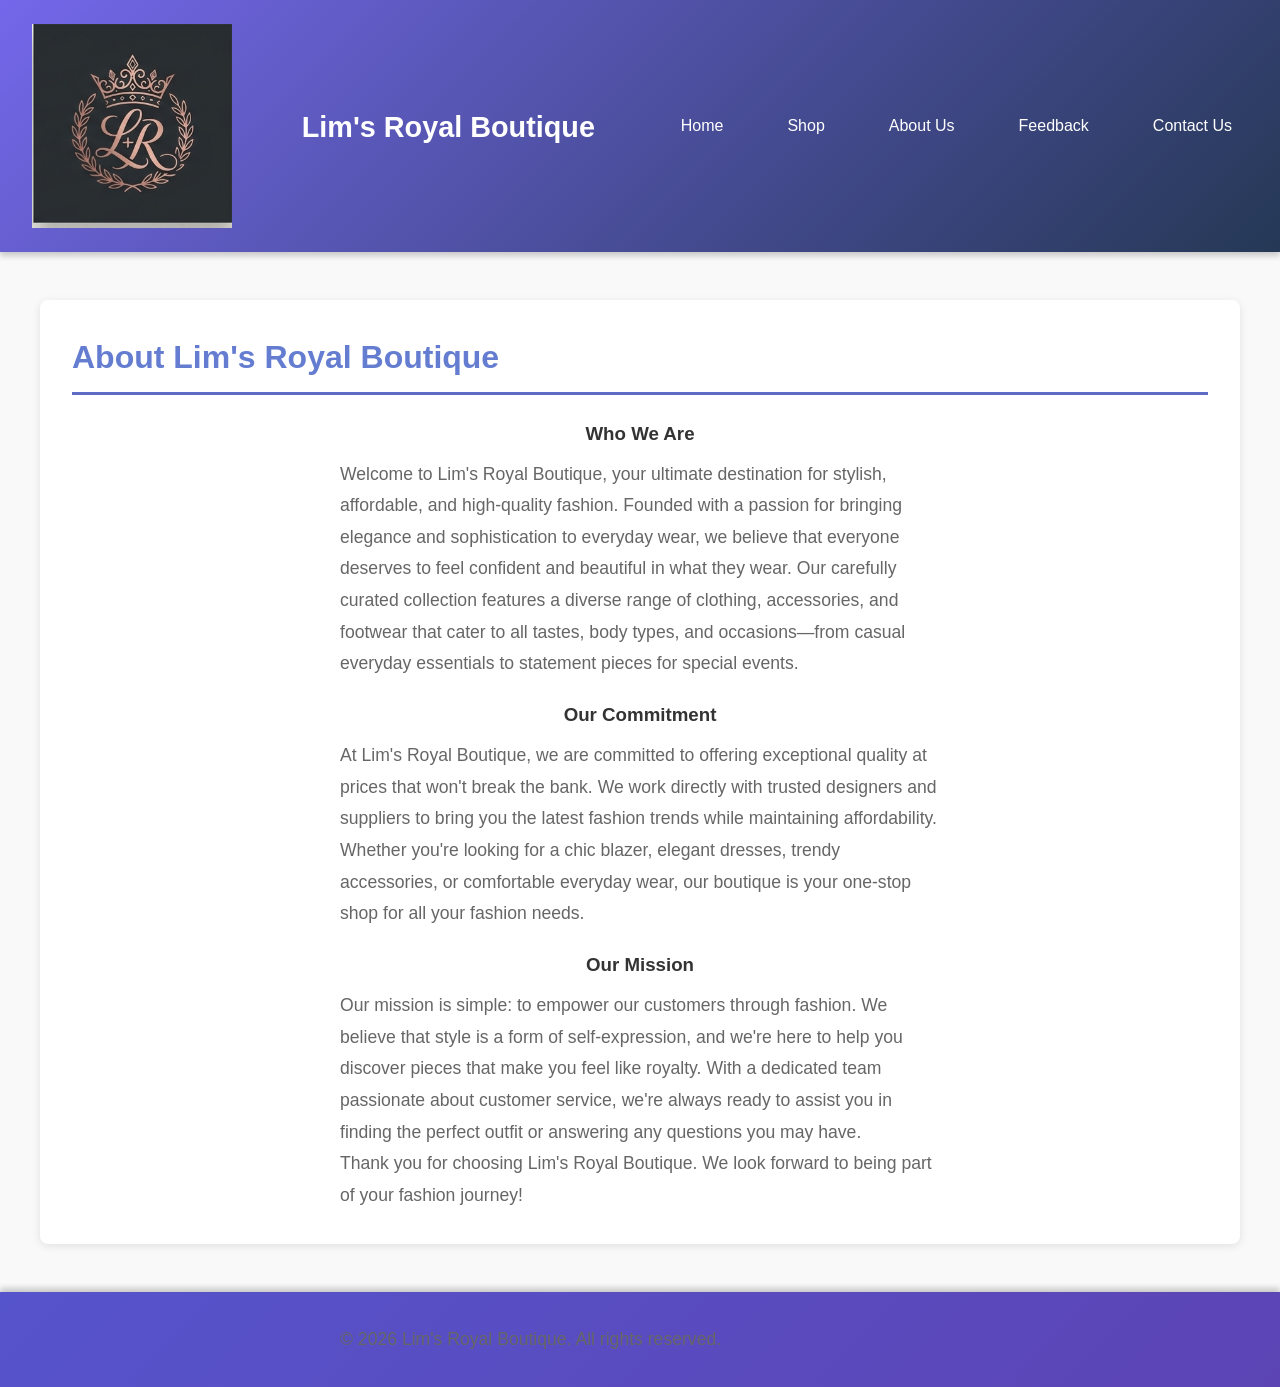
==== about.html @ 6de18e8b "Add logo image to header in about.html for improved branding" ====
<!DOCTYPE html>
 
<html lang="en">
 
<head>
 
  <meta charset="UTF-8">
 
  <meta name="viewport" content="width=device-width, initial-scale=1.0">
 
  <title>Lim's Royal Boutique- About Us</title>
 
  <link rel="stylesheet" href="style.css">
 
</head>
 
<body class="about">
 
  <header>
    <img src="images/logo/logo.png" alt="Lim's Royal Boutique Logo" width="200">
    <h1><div class="logo"><a href="index.html">Lim's Royal Boutique</a></div></h1>
 
    <nav class="navbar">
 
      <ul>
 
        <li><a href="index.html">Home</a></li>
 
        <li><a href="shop.html">Shop</a></li>
 
        <li><a href="about.html">About Us</a></li>
 
        <li><a href="feedback.html">Feedback</a></li>
 
        <li><a href="contact.html">Contact Us</a></li>
 
      </ul>
 
    </nav>
 
  </header>
 
  <section class="about">
    <h2 class="about-us">About Lim's Royal Boutique</h2>
  <div class="about-subsection">
    <h3>Who We Are</h3>
    <p>Welcome to Lim's Royal Boutique, your ultimate destination for stylish, affordable, and high-quality fashion. Founded with a passion for bringing elegance and sophistication to everyday wear, we believe that everyone deserves to feel confident and beautiful in what they wear. Our carefully curated collection features a diverse range of clothing, accessories, and footwear that cater to all tastes, body types, and occasions—from casual everyday essentials to statement pieces for special events.</p>
  </div>
  <div class="about-subsection">
    <h3>Our Commitment</h3>
    <p>At Lim's Royal Boutique, we are committed to offering exceptional quality at prices that won't break the bank. We work directly with trusted designers and suppliers to bring you the latest fashion trends while maintaining affordability. Whether you're looking for a chic blazer, elegant dresses, trendy accessories, or comfortable everyday wear, our boutique is your one-stop shop for all your fashion needs.</p>
  </div>
  <div class="about-subsection">
    <h3>Our Mission</h3>
    <p>Our mission is simple: to empower our customers through fashion. We believe that style is a form of self-expression, and we're here to help you discover pieces that make you feel like royalty. With a dedicated team passionate about customer service, we're always ready to assist you in finding the perfect outfit or answering any questions you may have.</p>
  </div>
  <div class="about-subsection closing">
    <p>Thank you for choosing Lim's Royal Boutique. We look forward to being part of your fashion journey!</p>
  </div>

</section>
</section>
 
  </section>
 
  <footer class="foot">
 
    <p class="in-foot">&copy; 2026 Lim's Royal Boutique. All rights reserved.</p>
 
  </footer>
 
</body>
 
</html>
---- style.css ----
/* GENERAL STYLES */

* {
  margin: 0;
  padding: 0;
  box-sizing: border-box;
}

body {
  font-family: 'Segoe UI', Tahoma, Geneva, Verdana, sans-serif;
  line-height: 1.6;
  color: #333;
  background-color: #f9f9f9;
}

  /*  HEADER & NAVIGATION  */

header {
  background: linear-gradient(135deg, #7467ea 0%, #253855 100%);
  color: white;
  padding: 1.5rem 2rem;
  display: flex;
  justify-content: space-between;
  align-items: center;
  box-shadow: 0 4px 6px rgba(0, 0, 0, 0.2);
  flex-wrap: wrap;
}

.logo a {
  text-decoration: none;
  color: white;
  font-size: 1.8rem;
  font-weight: bold;
  transition: color 0.3s ease;
}

.logo a:hover {
  color: #628ad3;
  text-shadow: 2px 2px 4px rgba(0, 0, 0, 0.3);
}

.navbar ul {
  display: flex;
  list-style: none;
  gap: 2rem;
  flex-wrap: wrap;
}

.navbar a {
  color: white;
  text-decoration: none;
  font-weight: 500;
  padding: 0.5rem 1rem;
  border-radius: 4px;
  transition: all 0.3s ease;
  position: relative;
}

.navbar a:hover {
  background-color: #57aee0;
  color: #559fdf;
  transform: translateY(-2px);
  box-shadow: 0 4px 8px rgba(0, 0, 0, 0.2);
}

.navbar a::after {
  content: '';
  position: absolute;
  bottom: 0;
  left: 0;
  width: 0;
  height: 2px;
  background-color: #638ad9;
  transition: width 0.3s ease;
}

.navbar a:hover::after {
  width: 100%;
}

  /* SECTIONS  */

section {
  max-width: 1200px;
  margin: 3rem auto;
  padding: 2rem;
  background-color: white;
  border-radius: 8px;
  box-shadow: 0 2px 8px rgba(0, 0, 0, 0.1);
  animation: fadeIn 0.5s ease;
}

@keyframes fadeIn {
  from {
    opacity: 0;
    transform: translateY(20px);
  }
  to {
    opacity: 1;
    transform: translateY(0);
  }
}

h2 {
  color: #7782e5;
  margin-bottom: 1.5rem;
  font-size: 2rem;
  border-bottom: 3px solid #5e6cc6;
  padding-bottom: 0.5rem;
}

p {
  color: #555;
  margin-bottom: 1rem;
  line-height: 1.8;
}

    /*  ABOUT SECTION */

.about {
  text-align:left;
}

.about-us {
  color: #647dd1;
}

.about p {
  font-size: 1.1rem;
  color: #666;
  max-width: 600px;
  margin: 0 auto;
  text-align: left;

}
h3 {
  text-align: center;
  margin-top:20px ;
  margin-bottom: 10px;
  font-weight: bold;
}

    /*  CONTACT SECTION */

.contact {
  max-width: 700px;
  margin: 3rem auto;
}

.contact ul {
  list-style: none;
  margin: 1.5rem 0;
  padding-left: 0;
}

.contact li {
  padding: 0.8rem;
  background-color: #f5f5f5;
  margin-bottom: 0.8rem;
  border-left: 4px solid #5951a3;
  border-radius: 4px;
  transition: all 0.3s ease;
}

.contact li:hover {
  background-color: #ffe4b5;
  transform: translateX(10px);
  box-shadow: 0 2px 8px rgba(0, 0, 0, 0.1);
}

.contact a {
  color: #5990e3;
  text-decoration: none;
  font-weight: 600;
  transition: color 0.3s ease;
}

.contact a:hover {
  color: #5e8cd5;
  text-decoration: underline;
}

    /*  FEEDBACK SECTION */

.feedback {
  max-width: 600px;
  margin: 3rem auto;
}

.feed-back {
  color: #5571cd;
}

form {
  margin-top: 2rem;
}

label {
  display: block;
  margin-top: 1rem;
  font-weight: 600;
  color: #333;
}

input[type="text"],
input[type="email"],
textarea {
  width: 100%;
  padding: 0.8rem;
  margin-top: 0.5rem;
  border: 2px solid #ddd;
  border-radius: 4px;
  font-family: inherit;
  font-size: 1rem;
  transition: all 0.3s ease;
}

input[type="text"]:focus,
input[type="email"]:focus,
textarea:focus {
  outline: none;
  border-color: #1f2345;
  box-shadow: 0 0 8px rgba(255, 215, 0, 0.3);
  background-color: #fffef0;
}

textarea {
  resize: vertical;
  min-height: 150px;
}

button {
  background: linear-gradient(135deg, #4854de 0%, #1d2051 100%);
  color: white;
  padding: 0.8rem 2rem;
  border: none;
  border-radius: 4px;
  font-size: 1rem;
  font-weight: 600;
  cursor: pointer;
  margin-top: 1.5rem;
  transition: all 0.3s ease;
  box-shadow: 0 4px 6px rgba(0, 0, 0, 0.2);
}

button:hover {
  transform: translateY(-3px);
  box-shadow: 0 6px 12px rgba(0, 0, 0, 0.3);
  background: linear-gradient(135deg, #D2691E 0%, #8B4513 100%);
}

button:active {
  transform: translateY(-1px);
  box-shadow: 0 2px 4px rgba(0, 0, 0, 0.2);
}

    /*  SHOP SECTION  */

.shop {
  background-color: white;
}

.shop-now {
  color: #8B4513;
}

.product-grid {
  display: flex;
  flex-wrap: wrap;
  gap: 2rem;
  justify-content: space-between;
  margin-top: 2rem;
}

.product-card {
  flex: 0 1 calc(25% - 1.5rem);
  background-color: #fff;
  border: 1px solid #ddd;
  border-radius: 8px;
  overflow: hidden;
  box-shadow: 0 2px 8px rgba(0, 0, 0, 0.1);
  transition: all 0.3s ease;
  display: flex;
  flex-direction: column;
  cursor: pointer;
}

.product-card:hover {
  transform: translateY(-10px);
  box-shadow: 0 8px 20px rgba(0, 0, 0, 0.2);
  border-color: #384394;
}

.product-card img {
  width: 100%;
  height: 250px;
  object-fit: cover;
  transition: transform 0.3s ease;
}

.product-card:hover img {
  transform: scale(1.1);
}

.product-card h3 {
  color: #5740b5;
  padding: 1rem 1rem 0.5rem;
  font-size: 1.1rem;
}

.product-card p {
  color: #D2691E;
  padding: 0 1rem;
  font-size: 1.2rem;
  font-weight: bold;
  margin-bottom: 0.5rem;
}

.add-to-cart {
  margin: 0 1rem 1rem;
  padding: 0.7rem 1.5rem;
  background: linear-gradient(135deg, #705cd5 0%, #9b3fb7 100%);
  color: white;
  border: none;
  border-radius: 4px;
  cursor: pointer;
  font-weight: 600;
  transition: all 0.3s ease;
  align-self: center;
}

.add-to-cart:hover {
  background: linear-gradient(135deg, #6d60df 0%, #607ace 100%);
  transform: scale(1.05);
  box-shadow: 0 4px 12px rgba(0, 0, 0, 0.2);
}

.add-to-cart:active {
  transform: scale(0.98);
}

    /*  FOOTER  */

footer {
  background: linear-gradient(135deg, #5654cc 0%, #5c44b4 100%);
  color: white;
  text-align: center;
  padding: 2rem;
  margin-top: 3rem;
  box-shadow: 0 -4px 6px rgba(0, 0, 0, 0.2);
}

.in-foot {
  margin: 0;
  font-size: 0.95rem;
}

    /*  RESPONSIVE DESIGN  */

/* Tablets and smaller screens */
@media (max-width: 1024px) {
  .product-card {
    flex: 0 1 calc(33.333% - 1.5rem);
  }

  header {
    flex-direction: column;
    gap: 1rem;
  }

  .navbar ul {
    justify-content: center;
  }
}

/* Mobile devices */
@media (max-width: 768px) {
  .product-card {
    flex: 0 1 calc(50% - 1rem);
  }

  .navbar ul {
    gap: 1rem;
    font-size: 0.9rem;
  }

  h2 {
    font-size: 1.5rem;
  }

  section {
    margin: 1.5rem;
    padding: 1.5rem;
  }

  header {
    padding: 1rem;
  }

  .navbar a {
    padding: 0.4rem 0.7rem;
  }
}

/* Small mobile devices */
@media (max-width: 480px) {
  .product-card {
    flex: 0 1 100%;
  }

  .navbar ul {
    flex-direction: column;
    gap: 0.5rem;
  }

  .navbar a {
    display: block;
    text-align: center;
  }

  h2 {
    font-size: 1.3rem;
  }

  section {
    margin: 1rem;
    padding: 1rem;
  }

  .logo a {
    font-size: 1.3rem;
  }
}

    /*  UTILITY CLASSES  */

.text-center {
  text-align: center;
}

.mt-3 {
  margin-top: 3rem;
}

.mb-3 {
  margin-bottom: 3rem;
}

/* Inside a banner specifically */
.banner .logo {
  width: 50px;
  height: auto;
  max-width: 100%;
}
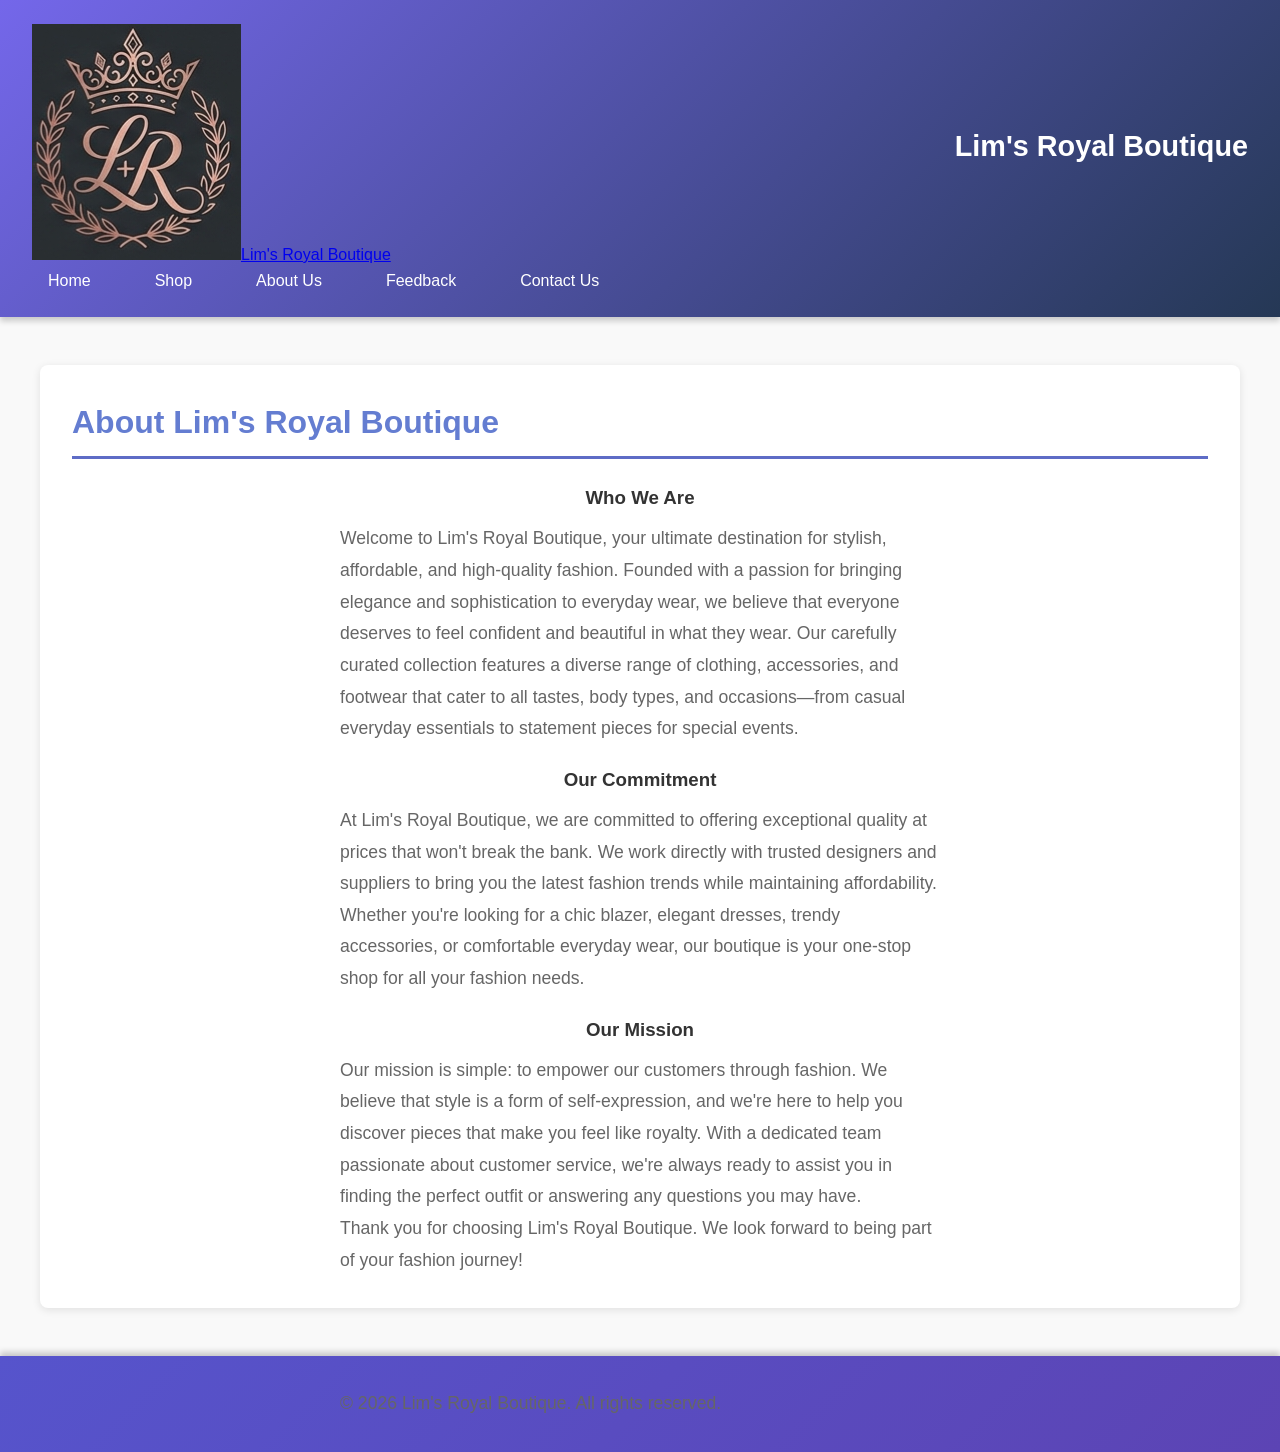
==== commit af3ba462: "Update logo section in about.html for improved structure and accessibility" ====
--- a/about.html
+++ b/about.html
@@ -17,7 +17,8 @@
 <body class="about">
  
   <header>
-    <img src="images/logo/logo.png" alt="Lim's Royal Boutique Logo" width="200">
+     <a href="index.html"><img src="images/logo/logo.png"><span id="logo-link">Lim's Royal Boutique</span></a>
+ 
     <h1><div class="logo"><a href="index.html">Lim's Royal Boutique</a></div></h1>
  
     <nav class="navbar">
--- a/style.css
+++ b/style.css
@@ -26,6 +26,16 @@
   box-shadow: 0 4px 6px rgba(0, 0, 0, 0.2);
   flex-wrap: wrap;
 }
+/* Style the Brand Name */
+.brand-name {
+    font-family: 'Playfair Display', serif;
+    font-size: 2.5rem;    
+    font-weight: 700;
+    letter-spacing: 1px;   
+    color: #7c368e;        
+    line-height: 1.2;
+    text-transform: capitalize;
+}
 
 .logo a {
   text-decoration: none;
@@ -33,6 +43,17 @@
   font-size: 1.8rem;
   font-weight: bold;
   transition: color 0.3s ease;
+}
+/* Import a stylish font from Google Fonts */
+@import url('https://fonts.googleapis.com/css2?family=Playfair+Display:ital,wght@0,700;1,700&display=swap');
+
+/* Style the Logo to be circular */
+.logo-container img {
+    width: 100px;          
+    height: 100px;        
+    border-radius: 50%;    
+    object-fit: cover;     
+    border: 2px solid #860ce4; 
 }
 
 .logo a:hover {
@@ -156,7 +177,7 @@
 
 .contact li {
   padding: 0.8rem;
-  background-color: #f5f5f5;
+  background-color: white;
   margin-bottom: 0.8rem;
   border-left: 4px solid #5951a3;
   border-radius: 4px;
@@ -164,7 +185,7 @@
 }
 
 .contact li:hover {
-  background-color: #ffe4b5;
+  background-color: #8bbbe3;
   transform: translateX(10px);
   box-shadow: 0 2px 8px rgba(0, 0, 0, 0.1);
 }
@@ -274,7 +295,7 @@
 }
 
 .product-card {
-  flex: 0 1 calc(25% - 1.5rem);
+  flex: 0 1 calc(25% - 1.5rem); 
   background-color: #fff;
   border: 1px solid #ddd;
   border-radius: 8px;
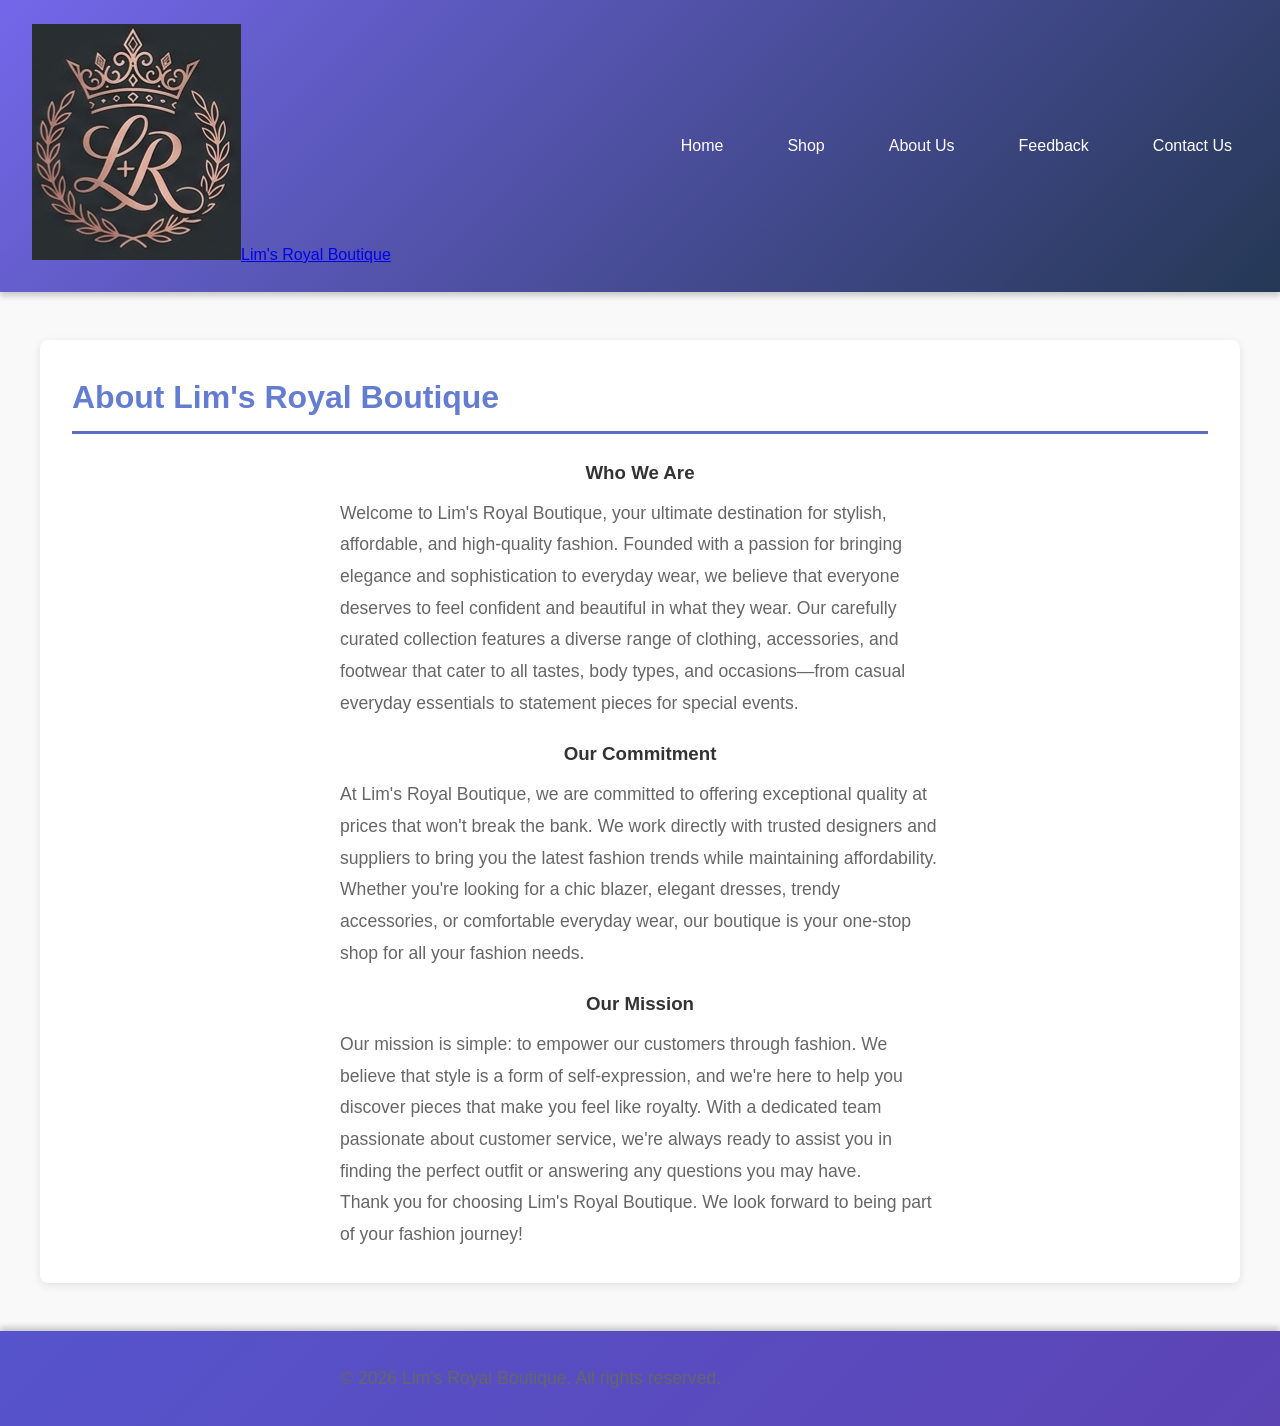
==== commit cf2e03f2: "Remove logo text from header in about.html for improved accessibility" ====
--- a/about.html
+++ b/about.html
@@ -19,7 +19,7 @@
   <header>
      <a href="index.html"><img src="images/logo/logo.png"><span id="logo-link">Lim's Royal Boutique</span></a>
  
-    <h1><div class="logo"><a href="index.html">Lim's Royal Boutique</a></div></h1>
+    <h1><div class="logo"><a href="index.html"></a></div></h1>
  
     <nav class="navbar">
  
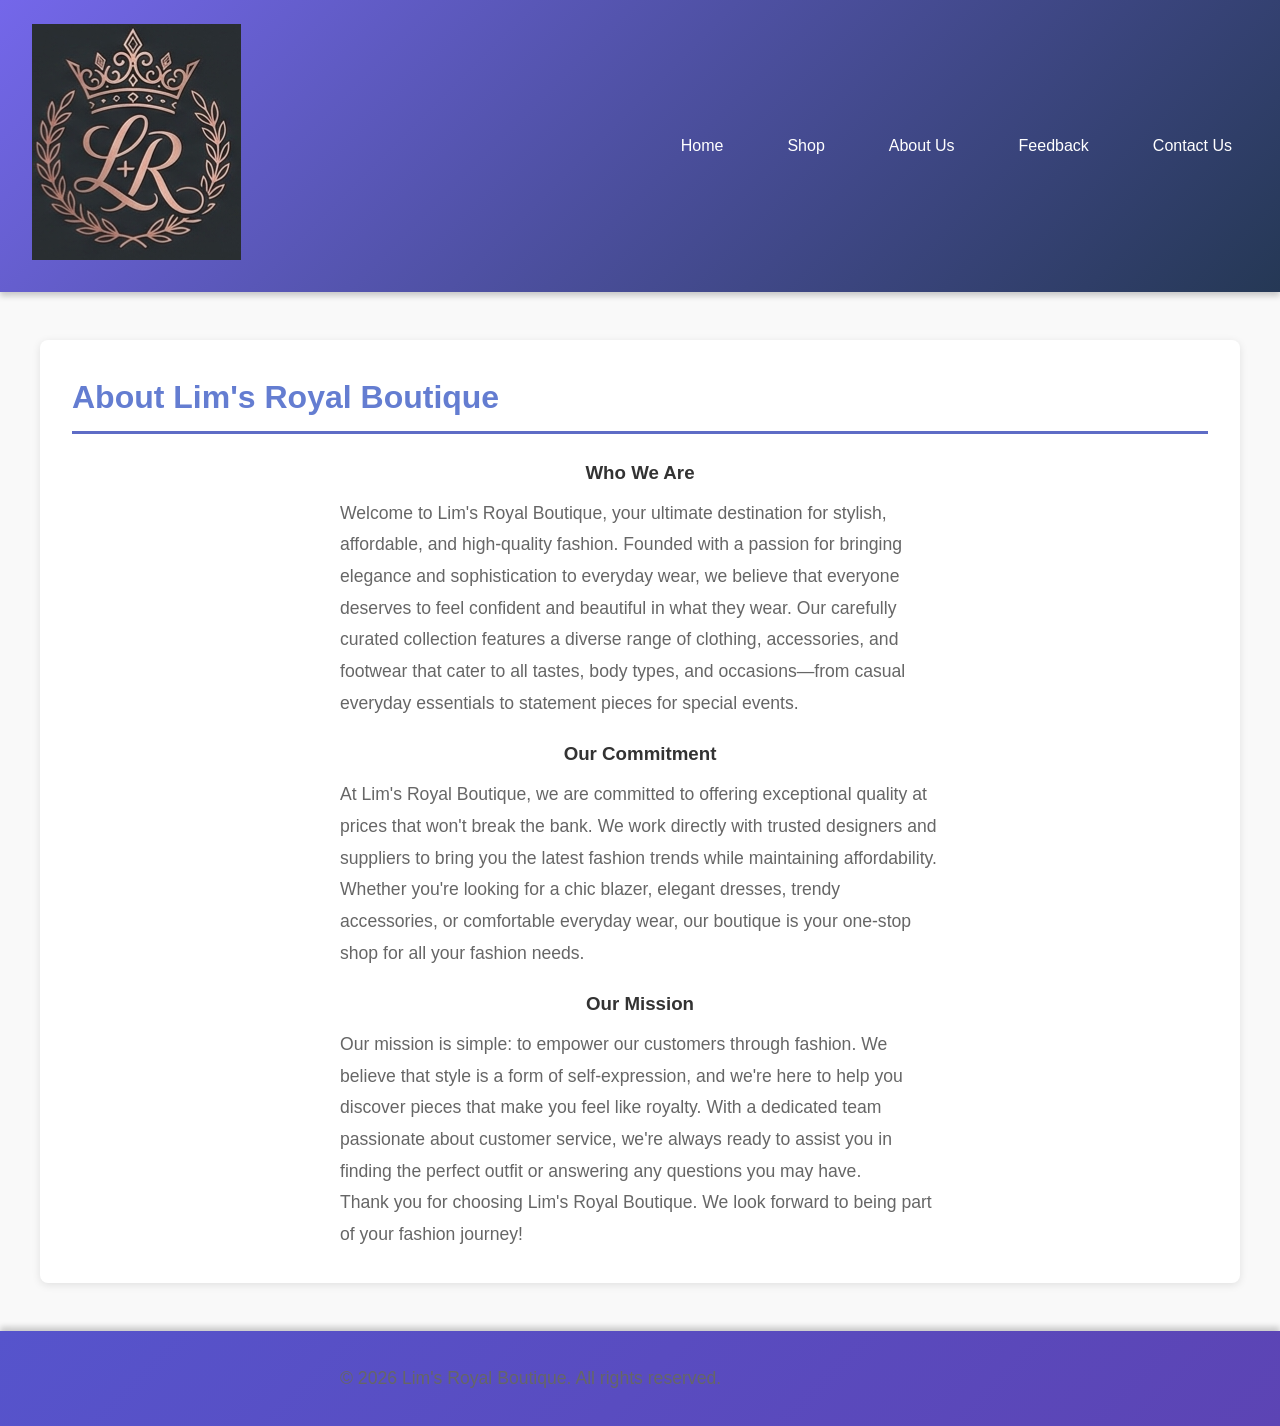
==== commit 2887d193: "there is a change" ====
--- a/about.html
+++ b/about.html
@@ -17,7 +17,7 @@
 <body class="about">
  
   <header>
-     <a href="index.html"><img src="images/logo/logo.png"><span id="logo-link">Lim's Royal Boutique</span></a>
+     <a href="index.html"><img src="images/logo/logo.png"></a>
  
     <h1><div class="logo"><a href="index.html"></a></div></h1>
  
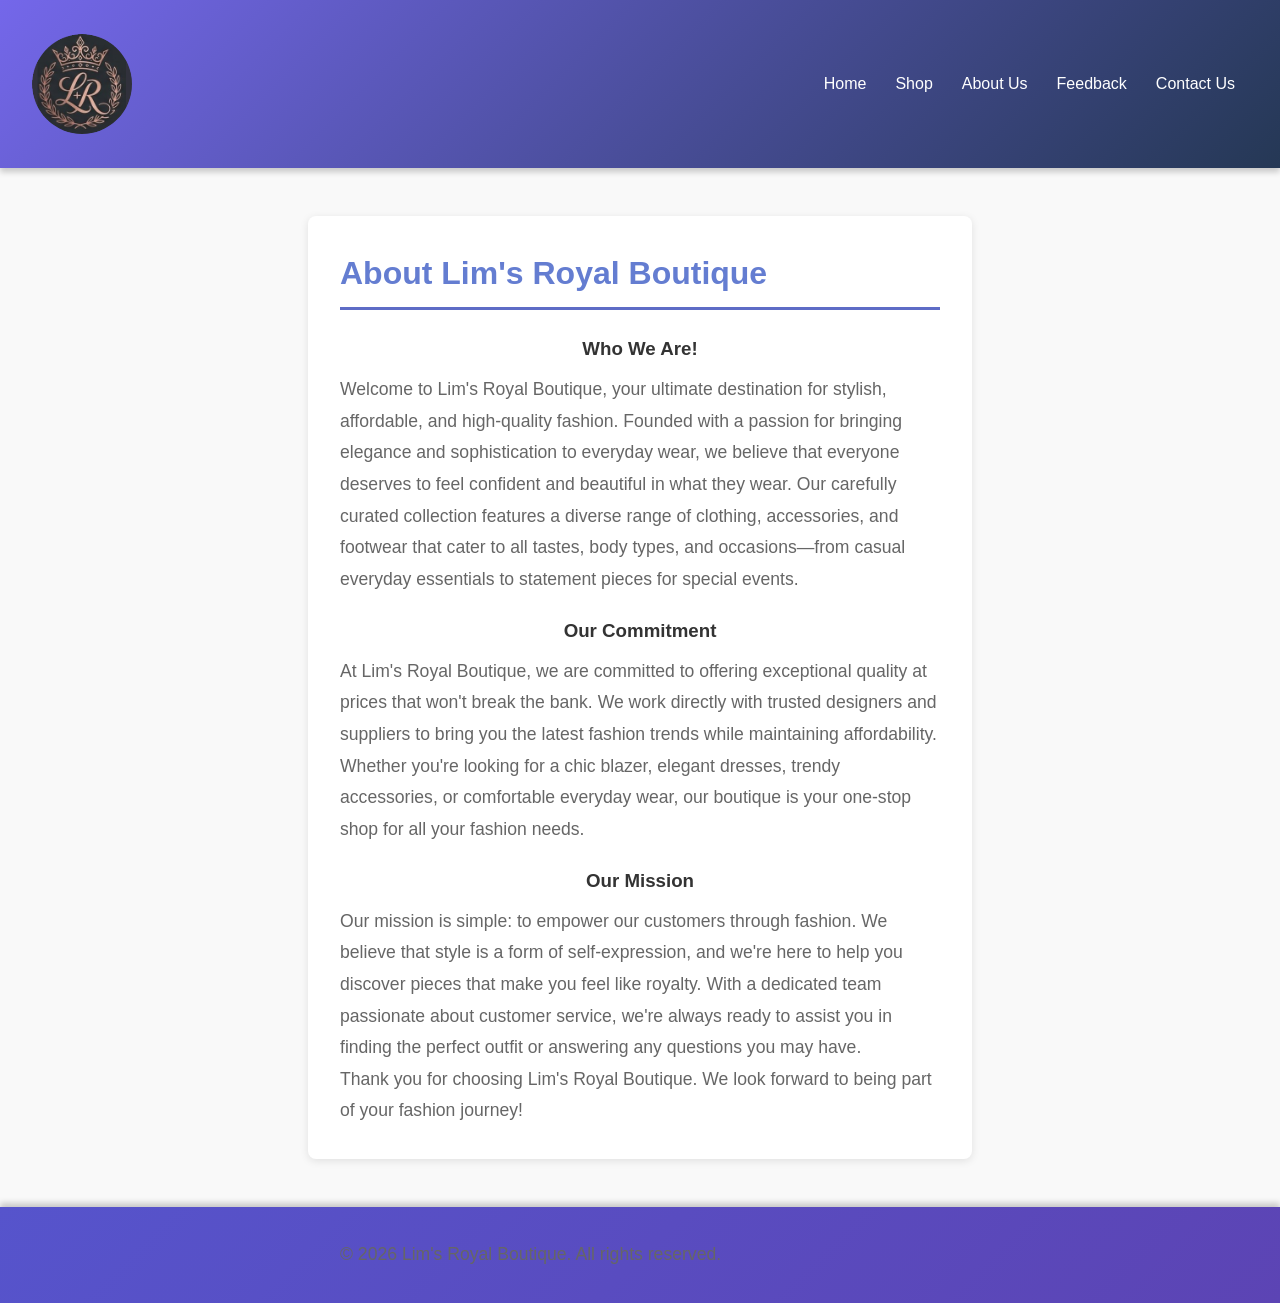
==== commit 776c43e2: "changes for heading" ====
--- a/about.html
+++ b/about.html
@@ -44,7 +44,7 @@
   <section class="about">
     <h2 class="about-us">About Lim's Royal Boutique</h2>
   <div class="about-subsection">
-    <h3>Who We Are</h3>
+    <h3>Who We Are!</h3>
     <p>Welcome to Lim's Royal Boutique, your ultimate destination for stylish, affordable, and high-quality fashion. Founded with a passion for bringing elegance and sophistication to everyday wear, we believe that everyone deserves to feel confident and beautiful in what they wear. Our carefully curated collection features a diverse range of clothing, accessories, and footwear that cater to all tastes, body types, and occasions—from casual everyday essentials to statement pieces for special events.</p>
   </div>
   <div class="about-subsection">
--- a/style.css
+++ b/style.css
@@ -12,9 +12,12 @@
   line-height: 1.6;
   color: #333;
   background-color: #f9f9f9;
-}
-
-  /*  HEADER & NAVIGATION  */
+  display: flex;
+  flex-direction: column;
+  min-height: 100vh;
+}
+
+/*  HEADER & NAVIGATION  */
 
 header {
   background: linear-gradient(135deg, #7467ea 0%, #253855 100%);
@@ -25,16 +28,15 @@
   align-items: center;
   box-shadow: 0 4px 6px rgba(0, 0, 0, 0.2);
   flex-wrap: wrap;
-}
-/* Style the Brand Name */
-.brand-name {
-    font-family: 'Playfair Display', serif;
-    font-size: 2.5rem;    
-    font-weight: 700;
-    letter-spacing: 1px;   
-    color: #7c368e;        
-    line-height: 1.2;
-    text-transform: capitalize;
+  position: sticky;   /* stays at top when scrolling */
+  top: 0;
+  z-index: 999;
+}
+
+nav ul li a {
+  padding-left: 10px;
+  padding-right: 10px;
+  margin-right: 5px;
 }
 
 .logo a {
@@ -44,16 +46,25 @@
   font-weight: bold;
   transition: color 0.3s ease;
 }
+
+/* Logo Link */
+a img[src="images/logo/logo.png"] {
+  width: 100px;
+  height: 100px;
+  border-radius: 50%;
+  object-fit: cover;
+  display: block;
+}
+
 /* Import a stylish font from Google Fonts */
 @import url('https://fonts.googleapis.com/css2?family=Playfair+Display:ital,wght@0,700;1,700&display=swap');
 
-/* Style the Logo to be circular */
 .logo-container img {
-    width: 100px;          
-    height: 100px;        
-    border-radius: 50%;    
-    object-fit: cover;     
-    border: 2px solid #860ce4; 
+  width: 100px;
+  height: 100px;
+  border-radius: 50%;
+  object-fit: cover;
+  border: 2px solid #860ce4;
 }
 
 .logo a:hover {
@@ -64,7 +75,7 @@
 .navbar ul {
   display: flex;
   list-style: none;
-  gap: 2rem;
+  gap: 0.5rem;
   flex-wrap: wrap;
 }
 
@@ -72,7 +83,7 @@
   color: white;
   text-decoration: none;
   font-weight: 500;
-  padding: 0.5rem 1rem;
+  padding: 0.5rem 0.5rem;
   border-radius: 4px;
   transition: all 0.3s ease;
   position: relative;
@@ -100,7 +111,65 @@
   width: 100%;
 }
 
-  /* SECTIONS  */
+/* MAIN fills remaining space between header and footer */
+main {
+  flex: 1;
+}
+
+/*  VIDEO CONTAINER  */
+
+.video-container {
+  position: relative;
+  width: 100%;
+  height: calc(100vh - 100px); /* viewport minus header height */
+  overflow: hidden;
+}
+
+.video-container video {
+  position: absolute;
+  top: 0;
+  left: 0;
+  width: 100%;
+  height: 100%;
+  object-fit: cover;
+  z-index: 0;
+}
+
+/* Dark overlay */
+.video-container::after {
+  content: "";
+  position: absolute;
+  top: 0;
+  left: 0;
+  width: 100%;
+  height: 100%;
+  background: rgba(0, 0, 0, 0.5);
+  z-index: 1;
+}
+
+/* Content on top of video */
+.content {
+  position: absolute;
+  z-index: 2;
+  text-align: center;
+  color: white;
+  top: 50%;
+  left: 50%;
+  transform: translate(-50%, -50%);
+  width: 100%;
+  padding: 0 20px;
+}
+
+.logo {
+  width: 100px;
+  height: 100px;
+  border-radius: 50%;
+  object-fit: cover;
+  display: block;
+  margin: 0 auto 20px;
+}
+
+/*  SECTIONS  */
 
 section {
   max-width: 1200px;
@@ -137,10 +206,10 @@
   line-height: 1.8;
 }
 
-    /*  ABOUT SECTION */
+/*  ABOUT SECTION */
 
 .about {
-  text-align:left;
+  text-align: left;
 }
 
 .about-us {
@@ -153,16 +222,16 @@
   max-width: 600px;
   margin: 0 auto;
   text-align: left;
-
-}
+}
+
 h3 {
   text-align: center;
-  margin-top:20px ;
+  margin-top: 20px;
   margin-bottom: 10px;
   font-weight: bold;
 }
 
-    /*  CONTACT SECTION */
+/*  CONTACT SECTION */
 
 .contact {
   max-width: 700px;
@@ -202,7 +271,7 @@
   text-decoration: underline;
 }
 
-    /*  FEEDBACK SECTION */
+/*  FEEDBACK SECTION */
 
 .feedback {
   max-width: 600px;
@@ -276,7 +345,7 @@
   box-shadow: 0 2px 4px rgba(0, 0, 0, 0.2);
 }
 
-    /*  SHOP SECTION  */
+/*  SHOP SECTION  */
 
 .shop {
   background-color: white;
@@ -295,7 +364,7 @@
 }
 
 .product-card {
-  flex: 0 1 calc(25% - 1.5rem); 
+  flex: 0 1 calc(25% - 1.5rem);
   background-color: #fff;
   border: 1px solid #ddd;
   border-radius: 8px;
@@ -361,15 +430,15 @@
   transform: scale(0.98);
 }
 
-    /*  FOOTER  */
+/*  FOOTER  */
 
 footer {
   background: linear-gradient(135deg, #5654cc 0%, #5c44b4 100%);
   color: white;
   text-align: center;
   padding: 2rem;
-  margin-top: 3rem;
   box-shadow: 0 -4px 6px rgba(0, 0, 0, 0.2);
+  /* removed margin-top: 3rem — flex pushes it to bottom automatically */
 }
 
 .in-foot {
@@ -377,98 +446,74 @@
   font-size: 0.95rem;
 }
 
-    /*  RESPONSIVE DESIGN  */
-
-/* Tablets and smaller screens */
+/*  RESPONSIVE DESIGN  */
+
 @media (max-width: 1024px) {
   .product-card {
     flex: 0 1 calc(33.333% - 1.5rem);
   }
-
   header {
     flex-direction: column;
     gap: 1rem;
   }
-
   .navbar ul {
     justify-content: center;
   }
 }
 
-/* Mobile devices */
 @media (max-width: 768px) {
   .product-card {
     flex: 0 1 calc(50% - 1rem);
   }
-
   .navbar ul {
     gap: 1rem;
     font-size: 0.9rem;
   }
-
   h2 {
     font-size: 1.5rem;
   }
-
   section {
     margin: 1.5rem;
     padding: 1.5rem;
   }
-
   header {
     padding: 1rem;
   }
-
   .navbar a {
     padding: 0.4rem 0.7rem;
   }
 }
 
-/* Small mobile devices */
 @media (max-width: 480px) {
   .product-card {
     flex: 0 1 100%;
   }
-
   .navbar ul {
     flex-direction: column;
     gap: 0.5rem;
   }
-
   .navbar a {
     display: block;
     text-align: center;
   }
-
   h2 {
     font-size: 1.3rem;
   }
-
   section {
     margin: 1rem;
     padding: 1rem;
   }
-
   .logo a {
     font-size: 1.3rem;
   }
 }
 
-    /*  UTILITY CLASSES  */
-
-.text-center {
-  text-align: center;
-}
-
-.mt-3 {
-  margin-top: 3rem;
-}
-
-.mb-3 {
-  margin-bottom: 3rem;
-}
-
-/* Inside a banner specifically */
+/*  UTILITY CLASSES  */
+
+.text-center { text-align: center; }
+.mt-3 { margin-top: 3rem; }
+.mb-3 { margin-bottom: 3rem; }
+
 .banner .logo {
   width: 50px;
   height: auto;
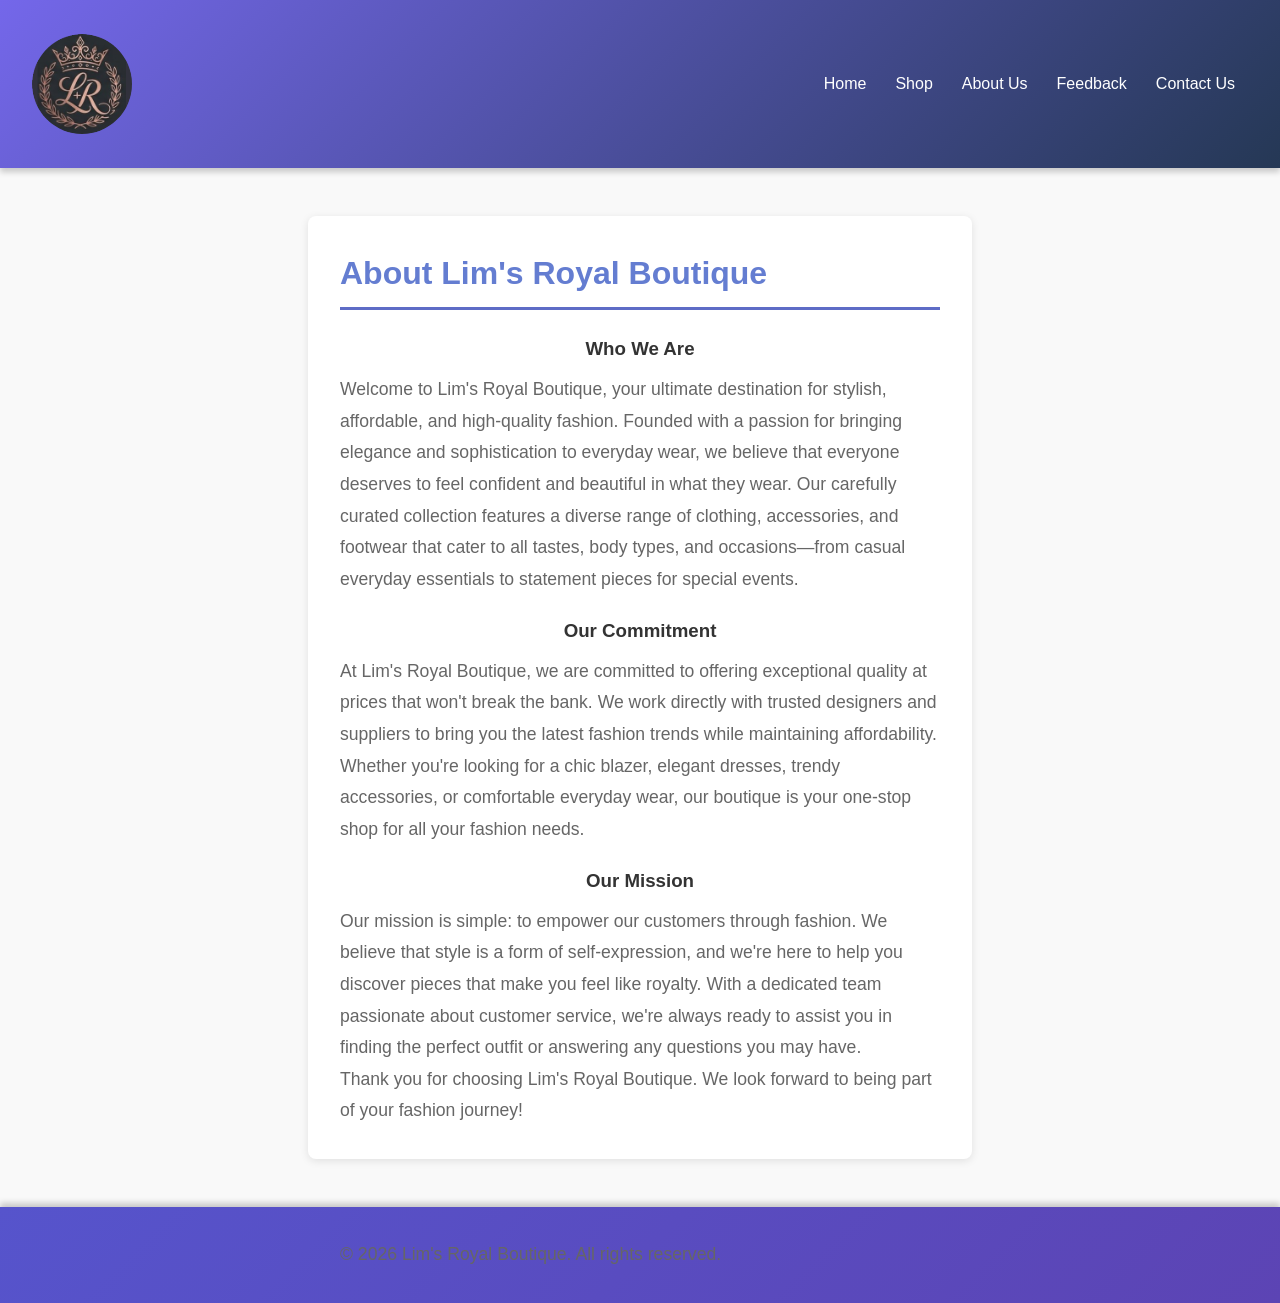
==== commit 3717d3de: "Fix heading for "Who We Are" section in about page" ====
--- a/about.html
+++ b/about.html
@@ -44,7 +44,7 @@
   <section class="about">
     <h2 class="about-us">About Lim's Royal Boutique</h2>
   <div class="about-subsection">
-    <h3>Who We Are!</h3>
+    <h3>Who We Are</h3>
     <p>Welcome to Lim's Royal Boutique, your ultimate destination for stylish, affordable, and high-quality fashion. Founded with a passion for bringing elegance and sophistication to everyday wear, we believe that everyone deserves to feel confident and beautiful in what they wear. Our carefully curated collection features a diverse range of clothing, accessories, and footwear that cater to all tastes, body types, and occasions—from casual everyday essentials to statement pieces for special events.</p>
   </div>
   <div class="about-subsection">
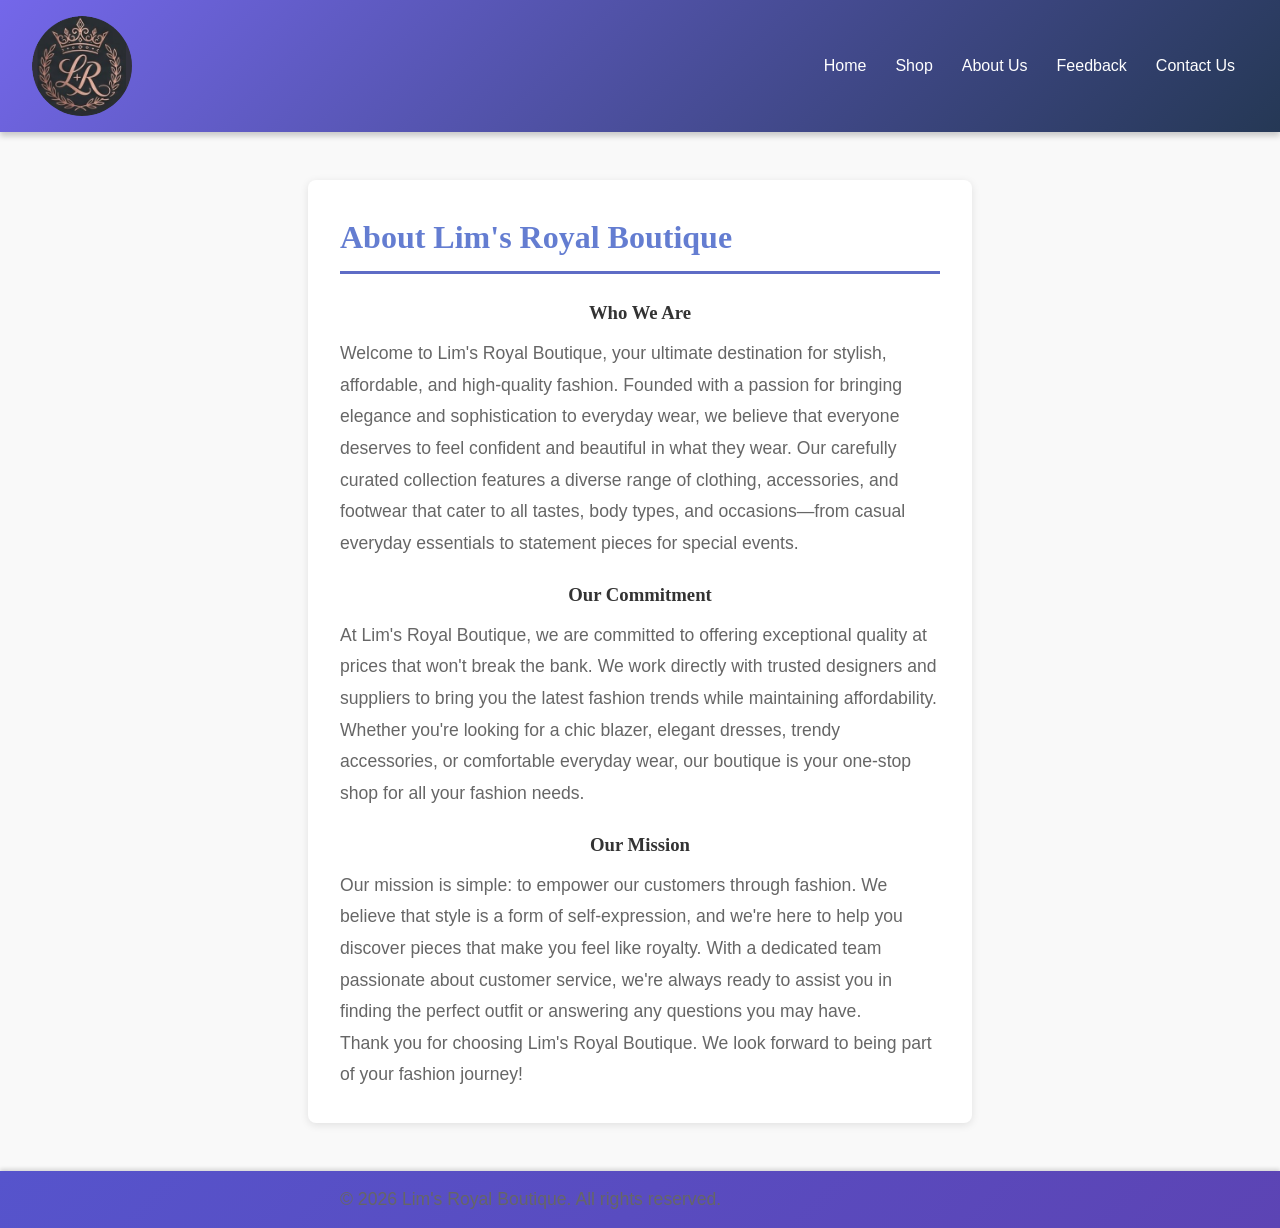
==== commit c1b4309e: "Refactor about page structure; enhance content organization and improve hamburger menu functionality" ====
--- a/about.html
+++ b/about.html
@@ -1,75 +1,68 @@
 <!DOCTYPE html>
- 
 <html lang="en">
- 
 <head>
- 
   <meta charset="UTF-8">
- 
   <meta name="viewport" content="width=device-width, initial-scale=1.0">
- 
-  <title>Lim's Royal Boutique- About Us</title>
- 
+  <title>Lim's Royal Boutique - About Us</title>
   <link rel="stylesheet" href="style.css">
- 
 </head>
- 
 <body class="about">
- 
-  <header>
-     <a href="index.html"><img src="images/logo/logo.png"></a>
- 
-    <h1><div class="logo"><a href="index.html"></a></div></h1>
- 
+
+  <header class="banner">
+    <a href="index.html"><img src="images/logo/logo.png"></a>
+
+    <button class="hamburger" id="hamburger" aria-label="Toggle menu">
+      <span></span>
+      <span></span>
+      <span></span>
+    </button>
+
     <nav class="navbar">
- 
       <ul>
- 
         <li><a href="index.html">Home</a></li>
- 
         <li><a href="shop.html">Shop</a></li>
- 
         <li><a href="about.html">About Us</a></li>
- 
         <li><a href="feedback.html">Feedback</a></li>
- 
         <li><a href="contact.html">Contact Us</a></li>
- 
       </ul>
- 
     </nav>
- 
   </header>
- 
+
   <section class="about">
     <h2 class="about-us">About Lim's Royal Boutique</h2>
-  <div class="about-subsection">
-    <h3>Who We Are</h3>
-    <p>Welcome to Lim's Royal Boutique, your ultimate destination for stylish, affordable, and high-quality fashion. Founded with a passion for bringing elegance and sophistication to everyday wear, we believe that everyone deserves to feel confident and beautiful in what they wear. Our carefully curated collection features a diverse range of clothing, accessories, and footwear that cater to all tastes, body types, and occasions—from casual everyday essentials to statement pieces for special events.</p>
-  </div>
-  <div class="about-subsection">
-    <h3>Our Commitment</h3>
-    <p>At Lim's Royal Boutique, we are committed to offering exceptional quality at prices that won't break the bank. We work directly with trusted designers and suppliers to bring you the latest fashion trends while maintaining affordability. Whether you're looking for a chic blazer, elegant dresses, trendy accessories, or comfortable everyday wear, our boutique is your one-stop shop for all your fashion needs.</p>
-  </div>
-  <div class="about-subsection">
-    <h3>Our Mission</h3>
-    <p>Our mission is simple: to empower our customers through fashion. We believe that style is a form of self-expression, and we're here to help you discover pieces that make you feel like royalty. With a dedicated team passionate about customer service, we're always ready to assist you in finding the perfect outfit or answering any questions you may have.</p>
-  </div>
-  <div class="about-subsection closing">
-    <p>Thank you for choosing Lim's Royal Boutique. We look forward to being part of your fashion journey!</p>
-  </div>
 
-</section>
-</section>
- 
+    <div class="about-subsection">
+      <h3>Who We Are</h3>
+      <p>Welcome to Lim's Royal Boutique, your ultimate destination for stylish, affordable, and high-quality fashion. Founded with a passion for bringing elegance and sophistication to everyday wear, we believe that everyone deserves to feel confident and beautiful in what they wear. Our carefully curated collection features a diverse range of clothing, accessories, and footwear that cater to all tastes, body types, and occasions—from casual everyday essentials to statement pieces for special events.</p>
+    </div>
+
+    <div class="about-subsection">
+      <h3>Our Commitment</h3>
+      <p>At Lim's Royal Boutique, we are committed to offering exceptional quality at prices that won't break the bank. We work directly with trusted designers and suppliers to bring you the latest fashion trends while maintaining affordability. Whether you're looking for a chic blazer, elegant dresses, trendy accessories, or comfortable everyday wear, our boutique is your one-stop shop for all your fashion needs.</p>
+    </div>
+
+    <div class="about-subsection">
+      <h3>Our Mission</h3>
+      <p>Our mission is simple: to empower our customers through fashion. We believe that style is a form of self-expression, and we're here to help you discover pieces that make you feel like royalty. With a dedicated team passionate about customer service, we're always ready to assist you in finding the perfect outfit or answering any questions you may have.</p>
+    </div>
+
+    <div class="about-subsection closing">
+      <p>Thank you for choosing Lim's Royal Boutique. We look forward to being part of your fashion journey!</p>
+    </div>
   </section>
- 
+
   <footer class="foot">
- 
     <p class="in-foot">&copy; 2026 Lim's Royal Boutique. All rights reserved.</p>
- 
   </footer>
- 
+
+  <script>
+    const hamburger = document.getElementById('hamburger');
+    const navbar = document.querySelector('.navbar');
+    hamburger.addEventListener('click', () => {
+      hamburger.classList.toggle('open');
+      navbar.classList.toggle('open');
+    });
+  </script>
+
 </body>
- 
 </html>
--- a/style.css
+++ b/style.css
@@ -1,5 +1,5 @@
 
-  /* GENERAL STYLES */
+ /* GENERAL STYLES */
 
 * {
   margin: 0;
@@ -22,13 +22,13 @@
 header {
   background: linear-gradient(135deg, #7467ea 0%, #253855 100%);
   color: white;
-  padding: 1.5rem 2rem;
+  padding: 1rem 2rem;
   display: flex;
   justify-content: space-between;
   align-items: center;
   box-shadow: 0 4px 6px rgba(0, 0, 0, 0.2);
   flex-wrap: wrap;
-  position: sticky;   /* stays at top when scrolling */
+  position: sticky;
   top: 0;
   z-index: 999;
 }
@@ -57,7 +57,7 @@
 }
 
 /* Import a stylish font from Google Fonts */
-@import url('https://fonts.googleapis.com/css2?family=Playfair+Display:ital,wght@0,700;1,700&display=swap');
+@import url('https://fonts.googleapis.com/css2?family=Playfair+Display:ital,wght@0,700;1,700&family=Creepster&display=swap');
 
 .logo-container img {
   width: 100px;
@@ -72,6 +72,50 @@
   text-shadow: 2px 2px 4px rgba(0, 0, 0, 0.3);
 }
 
+/* ── HAMBURGER BUTTON ── */
+.hamburger {
+  display: none;
+  flex-direction: column;
+  justify-content: space-between;
+  width: 30px;
+  height: 22px;
+  background: transparent;
+  border: 2px solid rgba(255,255,255,0.5);
+  border-radius: 6px;
+  cursor: pointer;
+  padding: 5px;
+  box-shadow: none;
+  margin-top: 0;
+  gap: 0;
+}
+
+.hamburger:hover {
+  transform: none;
+  box-shadow: none;
+  background: rgba(255,255,255,0.1);
+}
+
+.hamburger span {
+  display: block;
+  width: 100%;
+  height: 2px;
+  background-color: white;
+  border-radius: 2px;
+  transition: all 0.3s ease;
+}
+
+/* Animate hamburger into X when open */
+.hamburger.open span:nth-child(1) {
+  transform: translateY(6px) rotate(45deg);
+}
+.hamburger.open span:nth-child(2) {
+  opacity: 0;
+}
+.hamburger.open span:nth-child(3) {
+  transform: translateY(-6px) rotate(-45deg);
+}
+
+/* ── NAVBAR ── */
 .navbar ul {
   display: flex;
   list-style: none;
@@ -121,7 +165,7 @@
 .video-container {
   position: relative;
   width: 100%;
-  height: calc(100vh - 100px); /* viewport minus header height */
+  height: calc(100vh - 100px);
   overflow: hidden;
 }
 
@@ -192,7 +236,12 @@
   }
 }
 
+h3 {
+  font-family: 'berkshire swash', algerian, cursive;
+}
+
 h2 {
+  font-family: 'Creepster', algerian, cursive;
   color: #7782e5;
   margin-bottom: 1.5rem;
   font-size: 2rem;
@@ -225,50 +274,11 @@
 }
 
 h3 {
+  font-family: 'Creepster', cursive;
   text-align: center;
   margin-top: 20px;
   margin-bottom: 10px;
   font-weight: bold;
-}
-
-/*  CONTACT SECTION */
-
-.contact {
-  max-width: 700px;
-  margin: 3rem auto;
-}
-
-.contact ul {
-  list-style: none;
-  margin: 1.5rem 0;
-  padding-left: 0;
-}
-
-.contact li {
-  padding: 0.8rem;
-  background-color: white;
-  margin-bottom: 0.8rem;
-  border-left: 4px solid #5951a3;
-  border-radius: 4px;
-  transition: all 0.3s ease;
-}
-
-.contact li:hover {
-  background-color: #8bbbe3;
-  transform: translateX(10px);
-  box-shadow: 0 2px 8px rgba(0, 0, 0, 0.1);
-}
-
-.contact a {
-  color: #5990e3;
-  text-decoration: none;
-  font-weight: 600;
-  transition: color 0.3s ease;
-}
-
-.contact a:hover {
-  color: #5e8cd5;
-  text-decoration: underline;
 }
 
 /*  FEEDBACK SECTION */
@@ -430,20 +440,19 @@
   transform: scale(0.98);
 }
 
-/*  FOOTER  */
+/*  FOOTER — reduced size  */
 
 footer {
   background: linear-gradient(135deg, #5654cc 0%, #5c44b4 100%);
   color: white;
   text-align: center;
-  padding: 2rem;
-  box-shadow: 0 -4px 6px rgba(0, 0, 0, 0.2);
-  /* removed margin-top: 3rem — flex pushes it to bottom automatically */
+  padding: 0.8rem 2rem;
+  box-shadow: 0 -2px 4px rgba(0, 0, 0, 0.15);
 }
 
 .in-foot {
   margin: 0;
-  font-size: 0.95rem;
+  font-size: 0.8rem;
 }
 
 /*  RESPONSIVE DESIGN  */
@@ -452,12 +461,49 @@
   .product-card {
     flex: 0 1 calc(33.333% - 1.5rem);
   }
+
+  /* Show hamburger, hide full nav on tablets & phones */
+  .hamburger {
+    display: flex;
+  }
+
   header {
+    flex-direction: row;
+    align-items: center;
+    flex-wrap: wrap;
+  }
+
+  .navbar {
+    display: none;
+    width: 100%;
+    padding: 0.5rem 0 0.5rem;
+  }
+
+  .navbar.open {
+    display: block;
+  }
+
+  .navbar ul {
     flex-direction: column;
-    gap: 1rem;
-  }
-  .navbar ul {
-    justify-content: center;
+    gap: 0;
+    width: 100%;
+  }
+
+  .navbar ul li {
+    width: 100%;
+  }
+
+  .navbar a {
+    display: block;
+    padding: 0.75rem 1.5rem;
+    border-radius: 0;
+    border-bottom: 1px solid rgba(255, 255, 255, 0.1);
+  }
+
+  .navbar a:hover {
+    background-color: rgba(87, 174, 224, 0.3);
+    transform: none;
+    box-shadow: none;
   }
 }
 
@@ -465,10 +511,6 @@
   .product-card {
     flex: 0 1 calc(50% - 1rem);
   }
-  .navbar ul {
-    gap: 1rem;
-    font-size: 0.9rem;
-  }
   h2 {
     font-size: 1.5rem;
   }
@@ -479,22 +521,11 @@
   header {
     padding: 1rem;
   }
-  .navbar a {
-    padding: 0.4rem 0.7rem;
-  }
 }
 
 @media (max-width: 480px) {
   .product-card {
     flex: 0 1 100%;
-  }
-  .navbar ul {
-    flex-direction: column;
-    gap: 0.5rem;
-  }
-  .navbar a {
-    display: block;
-    text-align: center;
   }
   h2 {
     font-size: 1.3rem;
@@ -518,4 +549,97 @@
   width: 50px;
   height: auto;
   max-width: 100%;
+}
+
+/* Hero text on video (index page) */
+.hero-title {
+  color: white;
+  font-size: 2.8rem;
+  text-shadow: 2px 2px 12px rgba(0,0,0,0.9);
+  border-bottom: none;
+  margin-bottom: 1rem;
+}
+
+.hero-sub {
+  color: white;
+  font-size: 1.3rem;
+  text-shadow: 1px 1px 8px rgba(0,0,0,0.9);
+  margin: 0;
+}
+
+/* ── CONTACT PAGE ── */
+.contact-page {
+  position: relative;
+  min-height: calc(100vh - 160px);
+  display: flex;
+  align-items: center;
+  justify-content: center;
+  padding: 40px 20px;
+}
+
+.contact-page video {
+  position: absolute;
+  top: 0;
+  left: 0;
+  width: 100%;
+  height: 100%;
+  object-fit: cover;
+  z-index: 0;
+}
+
+.contact-page::after {
+  content: "";
+  position: absolute;
+  inset: 0;
+  background: rgba(0, 0, 0, 0.55);
+  z-index: 1;
+}
+
+.contact-text {
+  position: relative;
+  z-index: 2;
+  text-align: center;
+  max-width: 700px;
+  width: 100%;
+}
+
+.contact-text h2 {
+  color: white;
+  font-size: 2.8rem;
+  border-bottom: 2px solid rgba(255,255,255,0.4);
+  padding-bottom: 0.5rem;
+  margin-bottom: 1.2rem;
+  text-shadow: 2px 2px 10px rgba(0,0,0,0.9);
+}
+
+.contact-text p {
+  color: white;
+  font-size: 1.1rem;
+  text-shadow: 1px 1px 6px rgba(0,0,0,0.9);
+  margin-bottom: 1rem;
+}
+
+.contact-text ul {
+  list-style: none;
+  padding: 0;
+  margin-bottom: 1rem;
+}
+
+.contact-text ul li {
+  color: white;
+  font-size: 1.1rem;
+  padding: 0.5rem 0;
+  text-shadow: 1px 1px 6px rgba(0,0,0,0.9);
+}
+
+.contact-text ul li a {
+  color: #b8d0ff;
+  text-decoration: none;
+  font-weight: 600;
+  transition: color 0.3s;
+}
+
+.contact-text ul li a:hover {
+  color: white;
+  text-decoration: underline;
 }
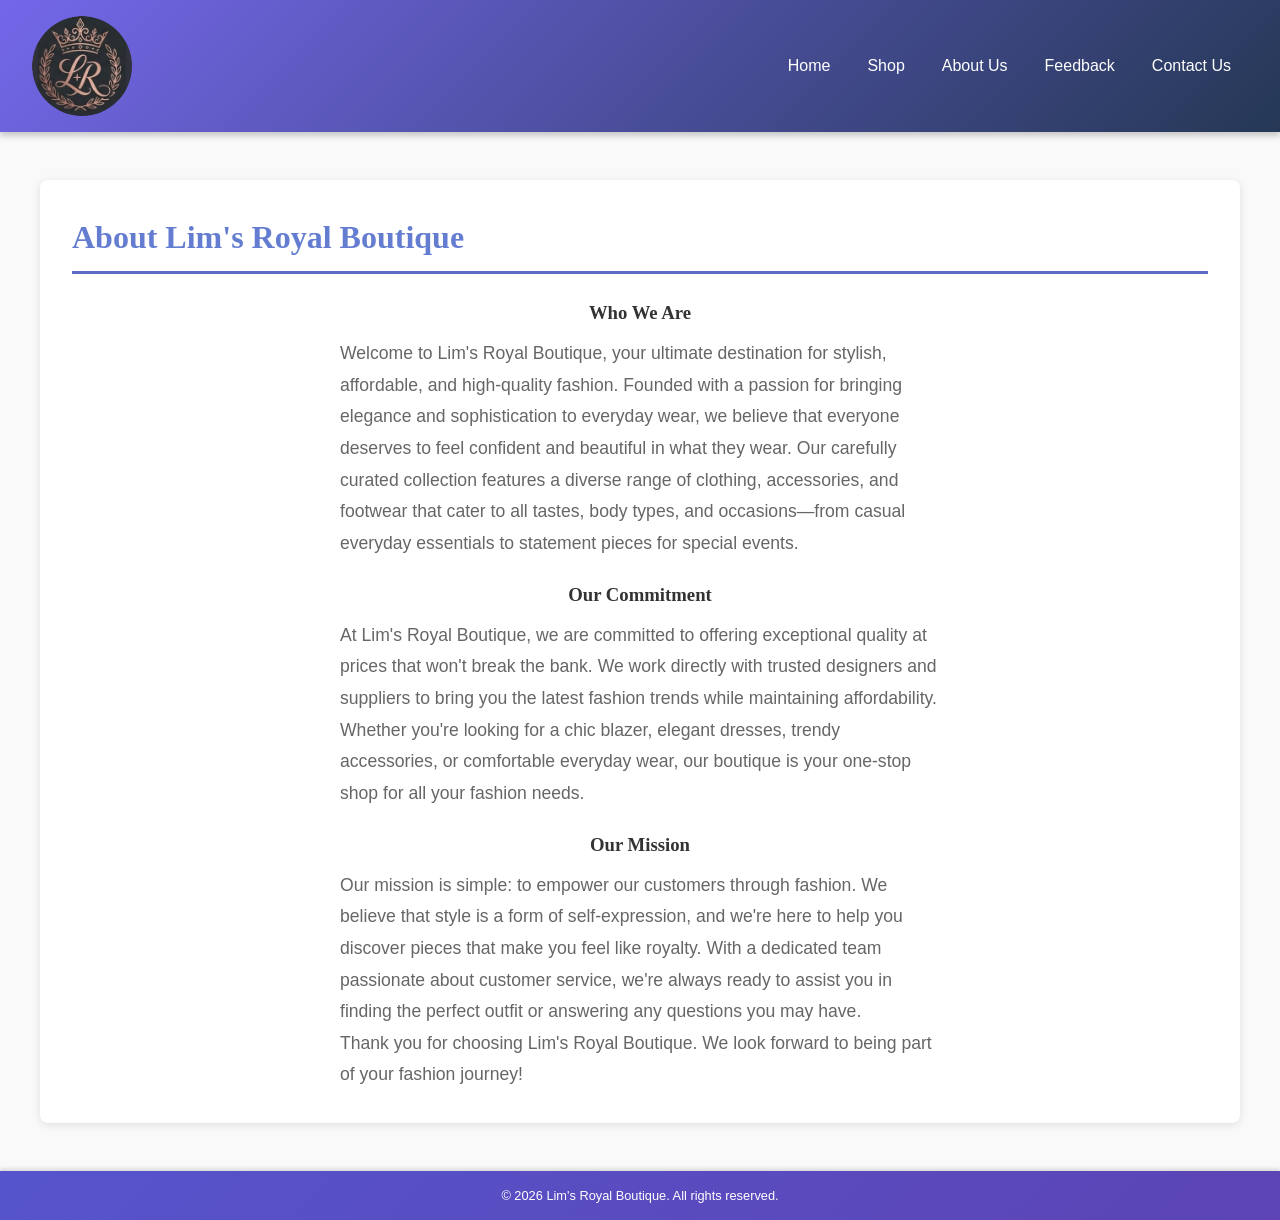
==== commit 1db72371: "Refactor styles for improved organization and maintainability" ====
--- a/about.html
+++ b/about.html
@@ -6,7 +6,7 @@
   <title>Lim's Royal Boutique - About Us</title>
   <link rel="stylesheet" href="style.css">
 </head>
-<body class="about">
+<body>
 
   <header class="banner">
     <a href="index.html"><img src="images/logo/logo.png"></a>
@@ -28,28 +28,33 @@
     </nav>
   </header>
 
-  <section class="about">
-    <h2 class="about-us">About Lim's Royal Boutique</h2>
+  <!-- Full-screen background wrapper -->
+  <div class="about-page">
 
-    <div class="about-subsection">
-      <h3>Who We Are</h3>
-      <p>Welcome to Lim's Royal Boutique, your ultimate destination for stylish, affordable, and high-quality fashion. Founded with a passion for bringing elegance and sophistication to everyday wear, we believe that everyone deserves to feel confident and beautiful in what they wear. Our carefully curated collection features a diverse range of clothing, accessories, and footwear that cater to all tastes, body types, and occasions—from casual everyday essentials to statement pieces for special events.</p>
-    </div>
+    <section class="about">
+      <h2 class="about-us">About Lim's Royal Boutique</h2>
 
-    <div class="about-subsection">
-      <h3>Our Commitment</h3>
-      <p>At Lim's Royal Boutique, we are committed to offering exceptional quality at prices that won't break the bank. We work directly with trusted designers and suppliers to bring you the latest fashion trends while maintaining affordability. Whether you're looking for a chic blazer, elegant dresses, trendy accessories, or comfortable everyday wear, our boutique is your one-stop shop for all your fashion needs.</p>
-    </div>
+      <div class="about-subsection">
+        <h3>Who We Are</h3>
+        <p>Welcome to Lim's Royal Boutique, your ultimate destination for stylish, affordable, and high-quality fashion. Founded with a passion for bringing elegance and sophistication to everyday wear, we believe that everyone deserves to feel confident and beautiful in what they wear. Our carefully curated collection features a diverse range of clothing, accessories, and footwear that cater to all tastes, body types, and occasions—from casual everyday essentials to statement pieces for special events.</p>
+      </div>
 
-    <div class="about-subsection">
-      <h3>Our Mission</h3>
-      <p>Our mission is simple: to empower our customers through fashion. We believe that style is a form of self-expression, and we're here to help you discover pieces that make you feel like royalty. With a dedicated team passionate about customer service, we're always ready to assist you in finding the perfect outfit or answering any questions you may have.</p>
-    </div>
+      <div class="about-subsection">
+        <h3>Our Commitment</h3>
+        <p>At Lim's Royal Boutique, we are committed to offering exceptional quality at prices that won't break the bank. We work directly with trusted designers and suppliers to bring you the latest fashion trends while maintaining affordability. Whether you're looking for a chic blazer, elegant dresses, trendy accessories, or comfortable everyday wear, our boutique is your one-stop shop for all your fashion needs.</p>
+      </div>
 
-    <div class="about-subsection closing">
-      <p>Thank you for choosing Lim's Royal Boutique. We look forward to being part of your fashion journey!</p>
-    </div>
-  </section>
+      <div class="about-subsection">
+        <h3>Our Mission</h3>
+        <p>Our mission is simple: to empower our customers through fashion. We believe that style is a form of self-expression, and we're here to help you discover pieces that make you feel like royalty. With a dedicated team passionate about customer service, we're always ready to assist you in finding the perfect outfit or answering any questions you may have.</p>
+      </div>
+
+      <div class="about-subsection closing">
+        <p>Thank you for choosing Lim's Royal Boutique. We look forward to being part of your fashion journey!</p>
+      </div>
+    </section>
+
+  </div>
 
   <footer class="foot">
     <p class="in-foot">&copy; 2026 Lim's Royal Boutique. All rights reserved.</p>
--- a/style.css
+++ b/style.css
@@ -77,8 +77,8 @@
   display: none;
   flex-direction: column;
   justify-content: space-between;
-  width: 30px;
-  height: 22px;
+  width: 36px;
+  height: 28px;
   background: transparent;
   border: 2px solid rgba(255,255,255,0.5);
   border-radius: 6px;
@@ -127,15 +127,16 @@
   color: white;
   text-decoration: none;
   font-weight: 500;
-  padding: 0.5rem 0.5rem;
+  padding: 0.5rem 0.75rem;
   border-radius: 4px;
   transition: all 0.3s ease;
   position: relative;
 }
 
+/* FIXED: text stays white and visible on hover */
 .navbar a:hover {
-  background-color: #57aee0;
-  color: #559fdf;
+  background-color: rgba(255, 255, 255, 0.25);
+  color: #ffffff;
   transform: translateY(-2px);
   box-shadow: 0 4px 8px rgba(0, 0, 0, 0.2);
 }
@@ -147,7 +148,7 @@
   left: 0;
   width: 0;
   height: 2px;
-  background-color: #638ad9;
+  background-color: #ffffff;
   transition: width 0.3s ease;
 }
 
@@ -440,7 +441,7 @@
   transform: scale(0.98);
 }
 
-/*  FOOTER — reduced size  */
+/*  FOOTER — white text, reduced size  */
 
 footer {
   background: linear-gradient(135deg, #5654cc 0%, #5c44b4 100%);
@@ -450,7 +451,10 @@
   box-shadow: 0 -2px 4px rgba(0, 0, 0, 0.15);
 }
 
-.in-foot {
+/* FIXED: footer text is now explicitly white */
+footer p,
+footer .in-foot {
+  color: #ffffff !important;
   margin: 0;
   font-size: 0.8rem;
 }
@@ -462,7 +466,6 @@
     flex: 0 1 calc(33.333% - 1.5rem);
   }
 
-  /* Show hamburger, hide full nav on tablets & phones */
   .hamburger {
     display: flex;
   }
@@ -476,7 +479,7 @@
   .navbar {
     display: none;
     width: 100%;
-    padding: 0.5rem 0 0.5rem;
+    padding: 0.5rem 0;
   }
 
   .navbar.open {
@@ -498,10 +501,12 @@
     padding: 0.75rem 1.5rem;
     border-radius: 0;
     border-bottom: 1px solid rgba(255, 255, 255, 0.1);
+    color: white;
   }
 
   .navbar a:hover {
-    background-color: rgba(87, 174, 224, 0.3);
+    background-color: rgba(255, 255, 255, 0.2);
+    color: #ffffff;
     transform: none;
     box-shadow: none;
   }
@@ -567,14 +572,19 @@
   margin: 0;
 }
 
-/* ── CONTACT PAGE ── */
+/* ══════════════════════════════════════
+   CONTACT PAGE
+══════════════════════════════════════ */
+
 .contact-page {
   position: relative;
-  min-height: calc(100vh - 160px);
+  min-height: calc(100vh - 80px);
   display: flex;
+  flex-direction: column;
   align-items: center;
   justify-content: center;
-  padding: 40px 20px;
+  padding: 60px 20px 40px;
+  overflow: hidden;
 }
 
 .contact-page video {
@@ -591,7 +601,7 @@
   content: "";
   position: absolute;
   inset: 0;
-  background: rgba(0, 0, 0, 0.55);
+  background: rgba(0, 0, 0, 0.6);
   z-index: 1;
 }
 
@@ -642,4 +652,188 @@
 .contact-text ul li a:hover {
   color: white;
   text-decoration: underline;
+}
+
+/* ══════════════════════════════════════
+   SOCIAL MEDIA ICONS (Contact Page)
+══════════════════════════════════════ */
+
+.social-container {
+  display: flex;
+  gap: 1.2rem;
+  justify-content: center;
+  margin-top: 2rem;
+  flex-wrap: wrap;
+}
+
+/* Individual icon link */
+.social-container a {
+  background-color: #ffffff;
+  width: 76px;
+  height: 76px;
+  padding: 0;
+  border-radius: 50%;
+  box-sizing: border-box;
+  flex: 0 0 76px;
+  display: grid;
+  place-items: center;
+  position: relative;
+  box-shadow: 0 6px 18px rgba(0,0,0,0.2);
+  transition: background-color 200ms ease, transform 200ms ease, box-shadow 200ms ease;
+  text-decoration: none;
+}
+
+.social-container a svg {
+  width: 36px;
+  height: 36px;
+  display: block;
+  transition: fill 200ms ease;
+}
+
+/* Accent colours per platform */
+.social-container a[data-social="Facebook"]  { --accent-color: #1877F2; }
+.social-container a[data-social="Twitter"]   { --accent-color: #1DA1F2; }
+.social-container a[data-social="Instagram"] { --accent-color: #E1306C; }
+.social-container a[data-social="Email"]     { --accent-color: #7467ea; }
+.social-container a[data-social="Phone"]     { --accent-color: #25D366; }
+
+/* Hover: fill the circle with the brand colour */
+.social-container a:hover {
+  background-color: var(--accent-color);
+  transform: translateY(-4px);
+  box-shadow: 0 8px 20px rgba(0,0,0,0.25);
+}
+
+.social-container a:hover svg {
+  fill: #ffffff;
+}
+
+/* Tooltip label above icon */
+.social-container a::before {
+  content: attr(data-social);
+  position: absolute;
+  background-color: var(--accent-color);
+  color: #ffffff;
+  font-size: 0.75rem;
+  font-weight: 600;
+  white-space: nowrap;
+  padding: 0.3rem 0.8rem;
+  border-radius: 100px;
+  box-shadow: 0 5px 10px rgba(0,0,0,0.1);
+  top: -42px;
+  left: 50%;
+  transform: translateX(-50%) rotate(10deg);
+  opacity: 0;
+  pointer-events: none;
+  transition: 200ms cubic-bezier(0.42, 0, 0.44, 1.68);
+}
+
+.social-container a:hover::before {
+  opacity: 1;
+  transform: translateX(-50%) rotate(0deg);
+}
+
+/* Tooltip arrow */
+.social-container a::after {
+  content: "";
+  position: absolute;
+  width: 0;
+  height: 0;
+  border-left: 5px solid transparent;
+  border-right: 5px solid transparent;
+  border-top: 5px solid var(--accent-color);
+  top: -10px;
+  left: 50%;
+  transform: translateX(-50%) rotate(25deg);
+  opacity: 0;
+  pointer-events: none;
+  transition: 200ms cubic-bezier(0.42, 0, 0.44, 1.68);
+}
+
+.social-container a:hover::after {
+  opacity: 1;
+  transform: translateX(-50%) rotate(0deg);
+}
+
+/* FEEDBACK PAGE — full-screen background */
+
+.feedback-page {
+  min-height: calc(100vh - 80px);
+  background-image: url('images/background-img/feedback.jpg');
+  background-size: cover;
+  background-position: center;
+  background-repeat: no-repeat;
+  background-attachment: fixed;
+  display: flex;
+  align-items: center;
+  justify-content: center;
+  padding: 3rem 1rem;
+  position: relative;
+}
+
+/* Dark overlay so text stays readable */
+.feedback-page::before {
+  content: "";
+  position: absolute;
+  inset: 0;
+  background: rgba(0, 0, 0, 0.45);
+  z-index: 0;
+}
+
+/* Glassmorphism card — transparent with frosted blur */
+.feedback-page .feedback {
+  position: relative;
+  z-index: 1;
+  background: rgba(255, 255, 255, 0.12);  /* semi-transparent */
+  backdrop-filter: blur(14px);
+  -webkit-backdrop-filter: blur(14px);
+  border: 1px solid rgba(255, 255, 255, 0.25);
+  border-radius: 16px;
+  box-shadow: 0 8px 32px rgba(0, 0, 0, 0.3);
+  max-width: 600px;
+  width: 100%;
+  margin: 0 auto;
+  padding: 2.5rem;
+  animation: fadeIn 0.5s ease;
+}
+
+/* Heading and paragraph text white on the background */
+.feedback-page .feed-back {
+  color: #ffffff;
+  border-bottom-color: rgba(255, 255, 255, 0.4);
+  text-shadow: 1px 1px 6px rgba(0,0,0,0.5);
+}
+
+.feedback-page p {
+  color: rgba(255, 255, 255, 0.9);
+  text-shadow: 1px 1px 4px rgba(0,0,0,0.4);
+}
+
+.feedback-page label {
+  color: rgba(255, 255, 255, 0.95);
+}
+
+/* Inputs — semi-transparent with white text */
+.feedback-page input[type="text"],
+.feedback-page input[type="email"],
+.feedback-page textarea {
+  background: rgba(255, 255, 255, 0.2);
+  border: 1px solid rgba(255, 255, 255, 0.35);
+  color: #ffffff;
+  border-radius: 8px;
+}
+
+.feedback-page input[type="text"]::placeholder,
+.feedback-page input[type="email"]::placeholder,
+.feedback-page textarea::placeholder {
+  color: rgba(255, 255, 255, 0.6);
+}
+
+.feedback-page input[type="text"]:focus,
+.feedback-page input[type="email"]:focus,
+.feedback-page textarea:focus {
+  border-color: rgba(255, 255, 255, 0.7);
+  background: rgba(255, 255, 255, 0.28);
+  box-shadow: 0 0 10px rgba(255, 255, 255, 0.2);
+  outline: none;
 }
